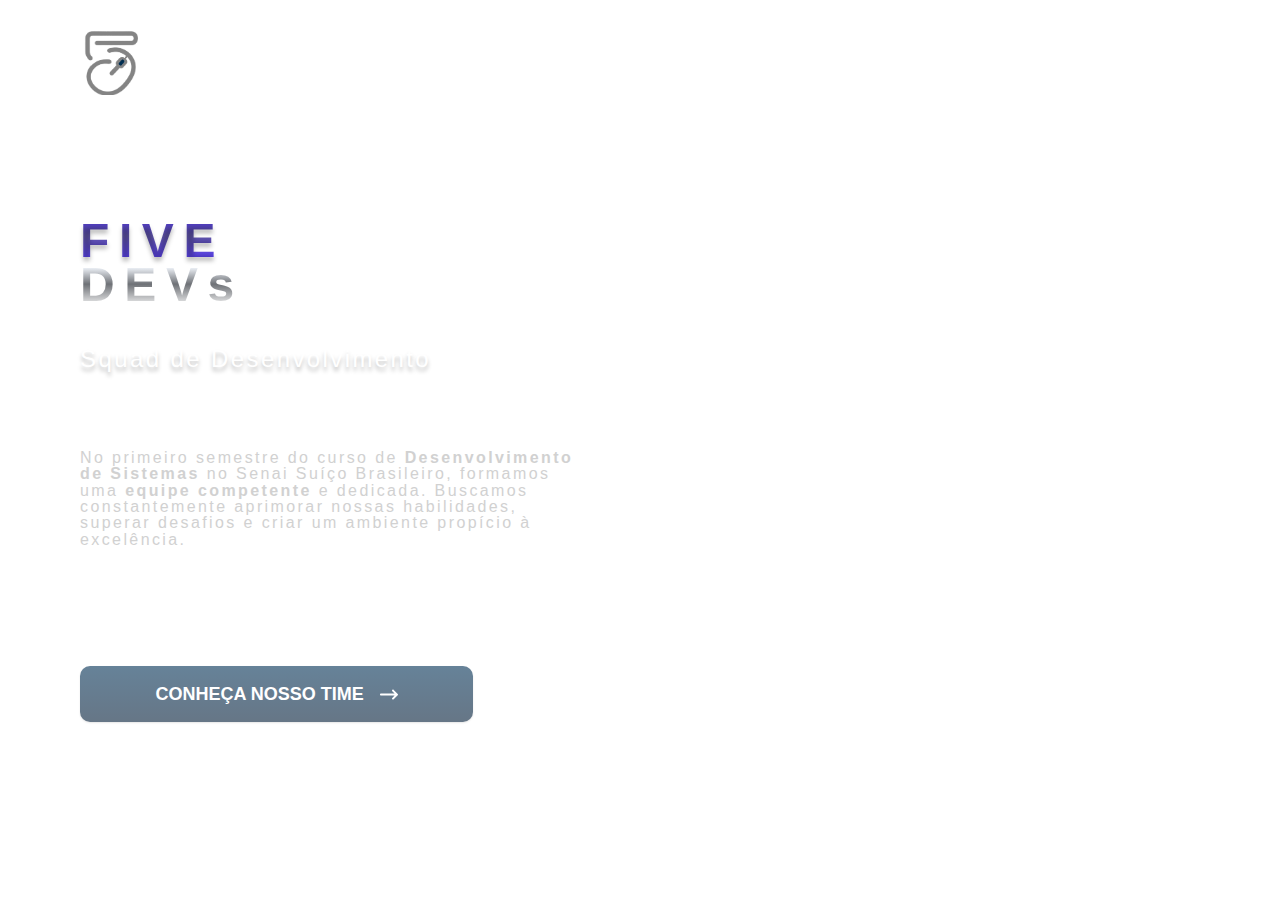
==== index.html @ 69cb35d9 "oieee" ====
<!DOCTYPE html>
<html lang="pt-br">
<head>
    <meta charset="UTF-8">
    <meta name="viewport" content="width=device-width, initial-scale=1.0">
    
    <title>Five Devs</title>
    <link rel="icon"  href="/img/Logo_5Devs.png"  type="image/png">

    <link rel="preload" href="css/style.css" as="style">
    <link rel="stylesheet" href="css/style.css">

    <link rel="stylesheet" href="https://stackpath.bootstrapcdn.com/bootstrap/4.1.3/css/bootstrap.min.css" integrity="sha384-MCw98/SFnGE8fJT3GXwEOngsV7Zt27NXFoaoApmYm81iuXoPkFOJwJ8ERdknLPMO" crossorigin="anonymous">

</head>
    <style>
    body {
        background-image: url(./img/Fundo_Home.png);
        background-size: cover;
        background-repeat: no-repeat;
        background-position: top;
    }
    a {
      text-decoration: none;
      color: inherit; 
      cursor: pointer; 
      font-family: 'Montserrat', sans-serif;
    }
</style>

<body>
        
        <header class="header-home">
            <div class="header conteiner">
                <a href="home.html">
                    <img class="logo-devs" src="img/Logo_5Devs.png" alt="" width="85.333px" height="74.521px"   flex-shrink = 0;>
                </a>

                <nav>
                    <ul class="header-menu">
                        <li><a href="home.html">HOME</a></li>
                        <li><a href="matérias.html">MATÉRIAS</a></li>
                        <li><a href="recursos.html">RECURSO</a></li>
                        <li><a href="linux.html">LINUX</a></li>
                        <li><a href="devs.html">DESENVOLVEDORES</a></li>
                    </ul>
                </nav>
            </div>
        </header>
        

        <main class="main-home">
            <h1 id="titulo-home">FIVE</h1>
            <h1 id="titulo-home2">DEVs</h1> 

            <p class="squad">Squad de Desenvolvimento</p>
            
            <div class="apresentacao">
                <span>No primeiro semestre do curso de </span>
                <b>Desenvolvimento de Sistemas</b>
                <span> no Senai Suíço Brasileiro, formamos uma </span>
                <b>equipe competente</b>
                <span>
                e dedicada. Buscamos constantemente aprimorar nossas habilidades,
                superar desafios e criar um ambiente propício à excelência.</span
                >
                </div>

            <div class="abnt">
                <a class="time" href="./devs.html">CONHEÇA NOSSO TIME</p>
                
            </div>
        </main>
    
</body>
</html>
---- css/style.css ----
@import "global/header.css";
@import "global/titulo.css";

@import "global/main.css";
@import "home/index.css";
@import "materias/materias";
@import "recursos/recursos.css";
@import "linux/linux.css";
---- css/style.css ----
@import "global/header.css";
@import "global/titulo.css";

@import "global/main.css";
@import "home/index.css";
@import "materias/materias";
@import "recursos/recursos.css";
@import "linux/linux.css";
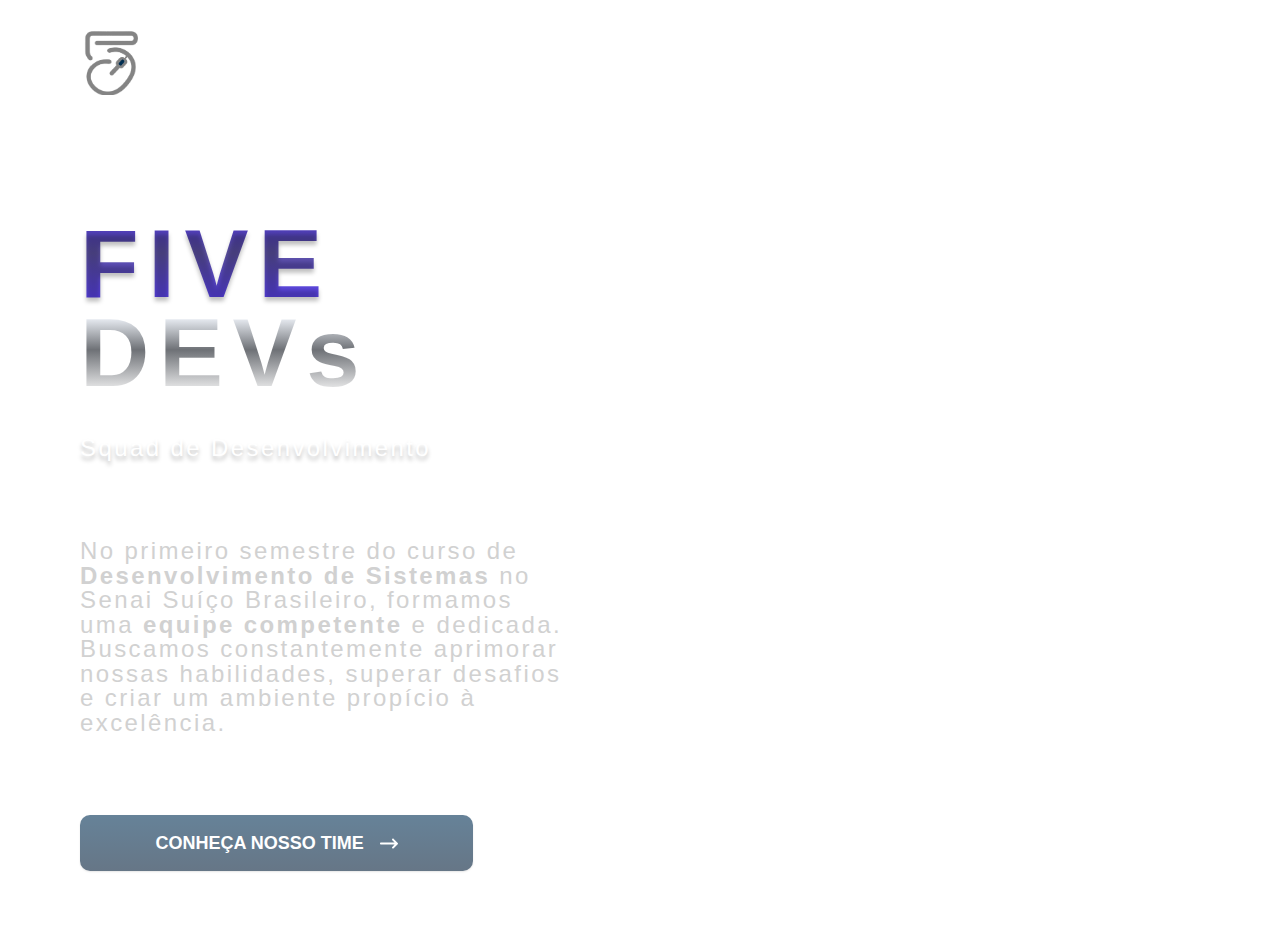
==== commit f38f9697: "versaoo8" ====
--- a/index.html
+++ b/index.html
@@ -10,10 +10,8 @@
     <link rel="preload" href="css/style.css" as="style">
     <link rel="stylesheet" href="css/style.css">
 
-    <link rel="stylesheet" href="https://stackpath.bootstrapcdn.com/bootstrap/4.1.3/css/bootstrap.min.css" integrity="sha384-MCw98/SFnGE8fJT3GXwEOngsV7Zt27NXFoaoApmYm81iuXoPkFOJwJ8ERdknLPMO" crossorigin="anonymous">
-
 </head>
-    <style>
+<style>
     body {
         background-image: url(./img/Fundo_Home.png);
         background-size: cover;
@@ -73,6 +71,4 @@
         </main>
     
 </body>
-</html>
-
-
+</html>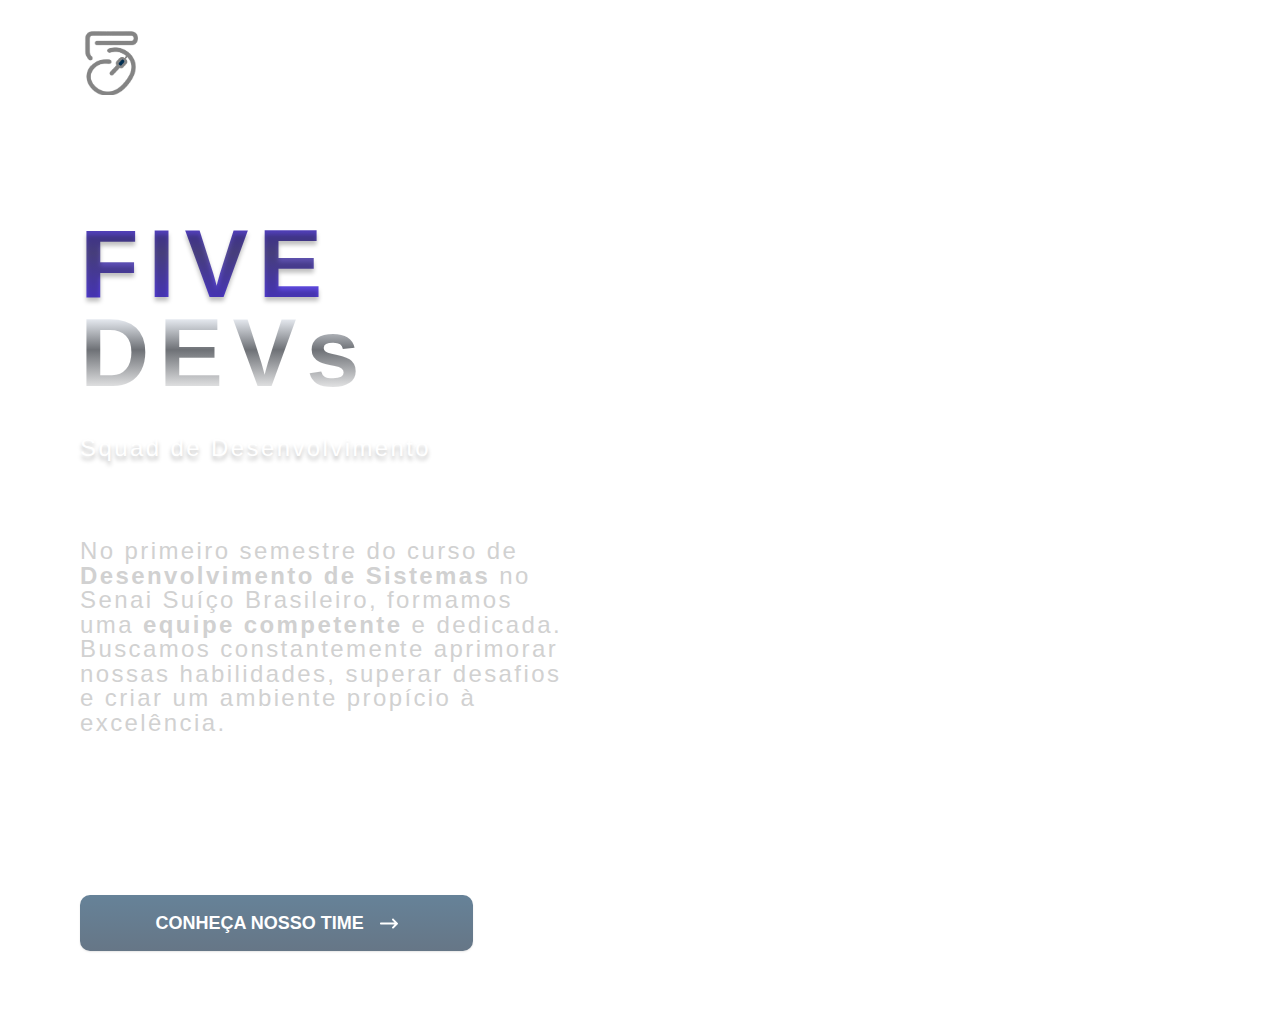
==== commit bbec1a5b: "finallll" ====
--- a/index.html
+++ b/index.html
@@ -48,27 +48,28 @@
         
 
         <main class="main-home">
-            <h1 id="titulo-home">FIVE</h1>
-            <h1 id="titulo-home2">DEVs</h1> 
+            <div>
+                <h1 class="titulo-home">FIVE</h1>
+                <h1 class="titulo-home2">DEVs</h1>
+                
+                <p class="squad">Squad de Desenvolvimento</p> 
 
-            <p class="squad">Squad de Desenvolvimento</p>
-            
-            <div class="apresentacao">
-                <span>No primeiro semestre do curso de </span>
-                <b>Desenvolvimento de Sistemas</b>
-                <span> no Senai Suíço Brasileiro, formamos uma </span>
-                <b>equipe competente</b>
-                <span>
-                e dedicada. Buscamos constantemente aprimorar nossas habilidades,
-                superar desafios e criar um ambiente propício à excelência.</span
-                >
+                <div class="apresentacao">
+                    <span>No primeiro semestre do curso de </span>
+                    <b>Desenvolvimento de Sistemas</b>
+                    <span> no Senai Suíço Brasileiro, formamos uma </span>
+                    <b>equipe competente</b>
+                    <span>
+                    e dedicada. Buscamos constantemente aprimorar nossas habilidades,
+                    superar desafios e criar um ambiente propício à excelência.</span>
+
                 </div>
-
-            <div class="abnt">
-                <a class="time" href="./devs.html">CONHEÇA NOSSO TIME</p>
-                
             </div>
         </main>
-    
+        
+        <div id="abnt">
+            <a class="time" href="./devs.html">CONHEÇA NOSSO TIME</a>                 
+        </div>  
+
 </body>
 </html>